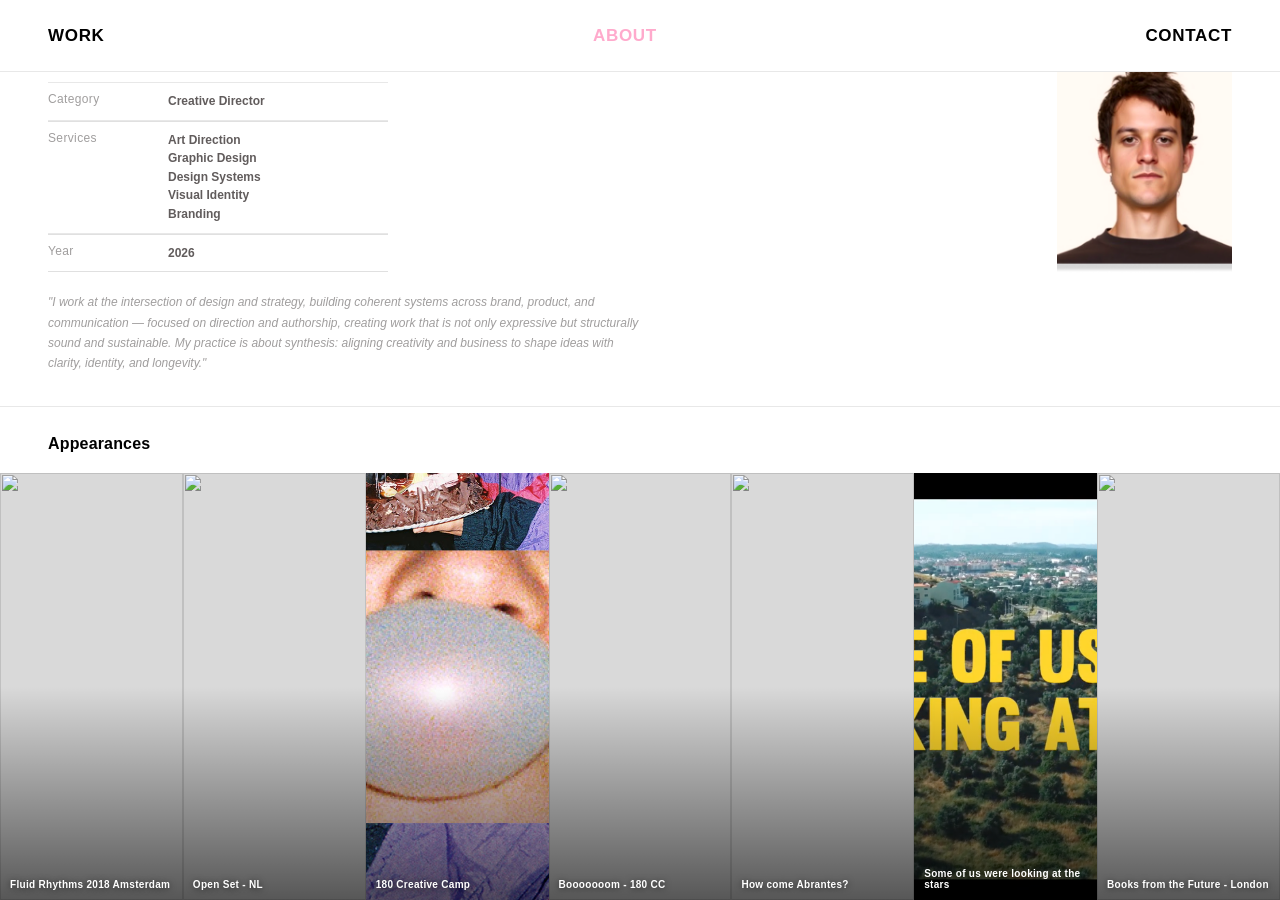
==== about.html @ 1d044f9d "portfolio" ====
<!DOCTYPE html>
<html lang="en">
<head>
  <meta charset="UTF-8">
  <meta name="viewport" content="width=device-width, initial-scale=1.0">
  <title>About - Antonio Augusto Dorea</title>
  <link rel="stylesheet" href="style/global.css">
  <style>
    *{box-sizing:border-box;margin:0;padding:0;}

    /* PAGE — fixed height, no scroll */
    html,body{
      height:100%;overflow:hidden;
      font-family:'Helvetica Neue',Helvetica,Arial,sans-serif;
      background:#fff;color:#000;
    }
    .page{height:100vh;display:flex;flex-direction:column;}

    /* ── NAV ── */
    .nav{
      flex-shrink:0;
      display:flex;justify-content:space-between;align-items:center;
      padding:20px 48px;
      border-bottom:.5px solid #e8e8e8;
    }
    .nav-item{
      font-size:17px;font-weight:700;font-stretch:condensed;
      letter-spacing:.04em;text-transform:uppercase;
      color:#000;text-decoration:none;
      font-family:'Helvetica Neue Condensed','Arial Narrow','Helvetica Neue',Helvetica,Arial,sans-serif;
      background:none;border:none;cursor:pointer;
      transition:color .2s;padding:0;
    }
    .nav-item.active,.nav-item:hover{color:#ffaacc;}

    /* ── ABOUT BODY — two columns ── */
    .about-body{
      flex-shrink:0;
      display:grid;
      grid-template-columns:1fr 175px;
      gap:0;
      padding:40px 48px 32px;
      border-bottom:.5px solid #e8e8e8;
      align-items:start;
    }

    /* LEFT */
    .about-left{}
    .about-role-title{
      font-size:16px;font-weight:700;
      margin-bottom:24px;color:#000;letter-spacing:.01em;
    }

    /* detail table — lines stop at 50% */
    .detail-table{width:50%;min-width:320px;}
    .detail-row{
      display:grid;grid-template-columns:120px 1fr;
      border-bottom:.5px solid #e8e8e8;
      padding:9px 0;align-items:start;
    }
    .detail-row:first-child{border-top:.5px solid #e8e8e8;}
    .detail-label{font-size:12px;color:#a09e9e;letter-spacing:.03em;}
    .detail-value{font-size:12px;font-weight:700;color:#615c5c;line-height:1.55;}

    /* bio */
    .about-bio{
      font-size:12px;color:#a09e9e;line-height:1.7;
      margin-top:20px;max-width:600px;
      font-style:italic;
    }

    /* RIGHT — photo 3x4, no tape */
    .about-photo-col{
      display:flex;justify-content:flex-end;
      padding-top:0;
    }
    .about-photo{
      width:175px;
      aspect-ratio:3/4;
      object-fit:cover;object-position:top;
      display:block;
    }

    /* ── APPEARANCES ── */
    .appearances-wrap{
      flex:1;min-height:0;
      display:flex;flex-direction:column;
      padding:28px 0 0;
    }
    .appearances-title{
      font-size:16px;font-weight:700;
      padding:0 48px;margin-bottom:20px;
      flex-shrink:0;color:#000;letter-spacing:.01em;
    }

    /* marquee container */
    .marquee-clip{
      flex:1;min-height:0;
      overflow:hidden;
      position:relative;
    }
    /* the track holds original + clone side-by-side */
    .marquee-track{
      display:flex;
      height:100%;
      will-change:transform;
      /* no transition — JS drives this */
    }
    /* each card */
    .ap-card{
      flex-shrink:0;
      /* 7 cards fill the viewport width */
      width:calc(100vw / 7);
      height:100%;
      position:relative;
      display:block;
      text-decoration:none;
      background:#d9d9d9;
      overflow:hidden;
    }
    .ap-card img{
      width:100%;height:100%;
      object-fit:cover;display:block;
      transition:transform .35s ease;
    }
    .ap-card:hover img{transform:scale(1.05);}
    .ap-overlay{
      position:absolute;inset:0;
      background:linear-gradient(to top,rgba(0,0,0,.6) 0%,rgba(0,0,0,0) 50%);
      z-index:1;
    }
    .ap-title{
      position:absolute;bottom:10px;left:10px;right:10px;
      z-index:2;
      font-size:10px;font-weight:700;letter-spacing:.03em;
      color:#fff;text-shadow:0 1px 6px rgba(0,0,0,.6);
      font-family:'Helvetica Neue',Helvetica,Arial,sans-serif;
    }
  </style>
</head>
<body>
<div class="page">

  <!-- NAV -->
  <nav class="nav">
    <a href="work.html" class="nav-item">WORK</a>
    <span style="flex:1;text-align:center;">
      <a href="about.html" class="nav-item active">ABOUT</a>
    </span>
    <a href="contact.html" class="nav-item">CONTACT</a>
  </nav>

  <!-- ABOUT BODY -->
  <div class="about-body">
    <div class="about-left">
      <h1 class="about-role-title">Creative Director / Visual Artist / Graphic Designer</h1>
      <div class="detail-table">
        <div class="detail-row">
          <span class="detail-label">Category</span>
          <span class="detail-value">Creative Director</span>
        </div>
        <div class="detail-row">
          <span class="detail-label">Services</span>
          <span class="detail-value">
            Art Direction<br>
            Graphic Design<br>
            Design Systems<br>
            Visual Identity<br>
            Branding
          </span>
        </div>
        <div class="detail-row">
          <span class="detail-label">Year</span>
          <span class="detail-value">2026</span>
        </div>
      </div>
      <p class="about-bio">"I work at the intersection of design and strategy, building coherent systems across brand, product, and communication &mdash; focused on direction and authorship, creating work that is not only expressive but structurally sound and sustainable. My practice is about synthesis: aligning creativity and business to shape ideas with clarity, identity, and longevity."</p>
    </div>
    <div class="about-photo-col">
      <img class="about-photo" src="assets/images/foto-perfil.png" alt="Antonio Augusto Dorea">
    </div>
  </div>

  <!-- APPEARANCES -->
  <div class="appearances-wrap">
    <h2 class="appearances-title">Appearances</h2>
    <div class="marquee-clip" id="mClip">
      <div class="marquee-track" id="mTrack">

        <a class="ap-card" href="https://irinashapiro.nl/fluid-rhythms.html" target="_blank" rel="noopener">
          <img src="https://irinashapiro.nl/images/2018_05_10_opensetFB_eventIMG_GREEN.jpg" alt="">
          <div class="ap-overlay"></div><div class="ap-title">Fluid Rhythms 2018 Amsterdam</div>
        </a>
        <a class="ap-card" href="https://www.openset.nl/program.php" target="_blank" rel="noopener">
          <img src="https://www.openset.nl/img/opensetlab/opensetlab-1.jpg" alt="">
          <div class="ap-overlay"></div><div class="ap-title">Open Set - NL</div>
        </a>
        <a class="ap-card" href="https://180.camp/" target="_blank" rel="noopener">
          <img src="assets/images/Captura de Tela 2026-03-26 as 05.39.30.png" alt="" onerror="this.style.display='none'">
          <div class="ap-overlay"></div><div class="ap-title">180 Creative Camp</div>
        </a>
        <a class="ap-card" href="https://www.booooooom.com/2018/07/20/on-assignment-180-creative-camp-by-lorena-cao/" target="_blank" rel="noopener">
          <img src="https://cdn.booooooom.com/wp-content/uploads/2018/07/Portfolio_Review_005.jpg" alt="">
          <div class="ap-overlay"></div><div class="ap-title">Booooooom - 180 CC</div>
        </a>
        <a class="ap-card" href="https://www.canal180.pt/page/180-creative-camp/" target="_blank" rel="noopener">
          <img src="https://img.bndlyr.com/nhjtx0kggg/_assets/nk4w2an5yxnjmkabrcvmw.jpg?fit=fill&w=800" alt="">
          <div class="ap-overlay"></div><div class="ap-title">How come Abrantes?</div>
        </a>
        <a class="ap-card" href="https://www.youtube.com/watch?v=wwndcj5xn_Y" target="_blank" rel="noopener">
          <img src="assets/images/Captura de Tela 2026-03-26 as 05.48.02.png" alt="" onerror="this.style.display='none'">
          <div class="ap-overlay"></div><div class="ap-title">Some of us were looking at the stars</div>
        </a>
        <a class="ap-card" href="https://booksfromthefuture.info/" target="_blank" rel="noopener">
          <img src="https://booksfromthefuture.info/images/ps_30.jpg?crc=243601155" alt="">
          <div class="ap-overlay"></div><div class="ap-title">Books from the Future - London</div>
        </a>

      </div><!-- end mTrack (original 7 cards) -->
    </div><!-- end mClip -->
  </div>

</div><!-- end page -->

<script>
  var clip = document.getElementById("mClip");
  var track = document.getElementById("mTrack");

  /* measure original 7 cards width */
  var origW = 0;
  function measure(){ origW = track.scrollWidth; }

  /* clone the 7 cards and append to same track — making 14 total */
  function buildClone(){
    measure();
    var cards = Array.from(track.children);
    cards.forEach(function(c){
      var cl = c.cloneNode(true);
      cl.setAttribute("aria-hidden","true");
      cl.setAttribute("tabindex","-1");
      track.appendChild(cl);
    });
  }
  buildClone();

  /* scroll state */
  var offset = 0;
  var vel = 0;
  var raf = null;

  function applyOffset(){
    /* seamless loop: when we've scrolled one full set, reset */
    if(origW > 0){
      offset = ((offset % origW) + origW) % origW;
    }
    track.style.transform = "translateX(-" + offset + "px)";
  }

  function tick(){
    if(Math.abs(vel) < 0.1){ vel = 0; raf = null; return; }
    offset += vel;
    vel *= 0.88;
    applyOffset();
    raf = requestAnimationFrame(tick);
  }

  /* wheel drives the marquee — page stays still */
  window.addEventListener("wheel", function(e){
    e.preventDefault();
    vel += e.deltaY * 0.9;
    if(!raf) raf = requestAnimationFrame(tick);
  }, {passive: false});

  /* drag */
  var dragging = false, dragX = 0, dragBase = 0;
  clip.addEventListener("mousedown", function(e){
    dragging = true;
    dragX = e.clientX;
    dragBase = offset;
    if(raf){ cancelAnimationFrame(raf); raf = null; vel = 0; }
    e.preventDefault();
  });
  window.addEventListener("mousemove", function(e){
    if(!dragging) return;
    offset = dragBase + (dragX - e.clientX);
    applyOffset();
  });
  window.addEventListener("mouseup", function(){ dragging = false; });

  /* re-measure on resize */
  window.addEventListener("resize", function(){
    measure();
    applyOffset();
  });
</script>
</body>
</html>
---- style/global.css ----
/* ================================================================
   DESIGN SYSTEM — Antônio Augusto Dórea · Portfolio
   ================================================================ */

:root {
  /* ── Colors ─────────────────────────────────────────────────── */
  --c-primary:     #000000;
  --c-canvas:      #ffffff;
  --c-accent:      #ffaacc;
  --c-label:       #a09e9e;
  --c-body:        #615c5c;
  --c-placeholder: #d9d9d9;
  --c-grid-card:   #cecece;

  /* ── Typography ─────────────────────────────────────────────── */
  --font:          'Helvetica Neue', Helvetica, Arial, sans-serif;

  /* Nav */
  --nav-fs:        15px;
  --nav-fw:        700;
  --nav-ls:        0.12em;

  /* Project hero title */
  --title-fs:      80px;
  --title-fw:      400;
  --title-ls:      -0.02em;
  --title-lh:      0.95;

  /* Project Details heading */
  --detail-heading-fs: 14px;
  --detail-heading-fw: 700;

  /* Labels (Category/Services/Year) */
  --label-fs:      12px;
  --label-color:   #a09e9e;
  --label-ls:      0.04em;

  /* Label values */
  --value-fs:      12px;
  --value-fw:      700;
  --value-color:   #615c5c;

  /* Body / descrição */
  --desc-fs:       12px;
  --desc-color:    #a09e9e;
  --desc-lh:       1.65;

  /* Sidebar */
  --cat-fs:        14px;
  --cat-fw:        700;

  /* ── Layout ─────────────────────────────────────────────────── */
  --nav-h:         72px;
  --sidebar-w:     34vw;
  --pad:           clamp(32px, 4vw, 64px);

  /* ── Motion ─────────────────────────────────────────────────── */
  --ease:          cubic-bezier(0.76, 0, 0.24, 1);
  --dur:           0.65s;
  --dur-fast:      0.25s;
}

/* ================================================================
   RESET
   ================================================================ */
*, *::before, *::after { box-sizing: border-box; margin: 0; padding: 0; }
html, body { height: 100%; }
body {
  font-family: var(--font);
  background: var(--c-canvas);
  color: var(--c-primary);
  -webkit-font-smoothing: antialiased;
  -moz-osx-font-smoothing: grayscale;
  overflow-x: hidden;
}
a    { color: inherit; text-decoration: none; }
img  { display: block; max-width: 100%; }
button { cursor: pointer; background: none; border: none; font: inherit; color: inherit; }

/* ================================================================
   NAV
   ================================================================ */
.nav {
  position: fixed;
  top: 0; left: 0; right: 0;
  height: var(--nav-h);
  display: flex;
  align-items: center;
  padding: 0 var(--pad);
  z-index: 400;
  background: var(--c-canvas);
  transition: background 0.35s ease;
}

/* When sidebar opens: left portion matches sidebar pink */
body.sidebar-open .nav {
  background: linear-gradient(
    to right,
    var(--c-accent) var(--sidebar-w),
    var(--c-canvas) var(--sidebar-w)
  );
}

.nav-center {
  position: absolute;
  left: 50%;
  transform: translateX(-50%);
}
.nav-right { margin-left: auto; }

/* Base nav link */
.nav-link,
.nav-btn {
  font-size: var(--nav-fs);
  font-weight: var(--nav-fw);
  letter-spacing: var(--nav-ls);
  text-transform: uppercase;
  color: var(--c-primary);
  transition: color 0.2s ease, opacity 0.35s ease;
  cursor: pointer;
  background: none;
  border: none;
  font-family: var(--font);
  padding: 0;
}
.nav-link:hover,
.nav-btn:hover   { color: var(--c-accent); }
.nav-link.is-active { color: var(--c-accent); }

/* WORK button — becomes white when sidebar is open */
#navWork {
  color: var(--c-primary);
  transition: color 0.35s ease;
  position: relative;
  z-index: 401;
}
body.sidebar-open #navWork { color: white; }

/* ================================================================
   SIDEBAR (global — all pages)
   ================================================================ */
.sidebar {
  position: fixed;
  top: 0; left: 0;
  width: var(--sidebar-w);
  height: 100vh;
  background: var(--c-accent);
  z-index: 300;
  display: flex;
  flex-direction: column;
  transform: translateY(-100%);
  transition: transform var(--dur) var(--ease);
  overflow: hidden;
}
.sidebar.is-open { transform: translateY(0); }

/* Reserve space for the nav bar inside sidebar */
.sidebar-header {
  height: var(--nav-h);
  flex-shrink: 0;
}

/* Categories */
.sidebar-cats {
  flex: 1;
  display: flex;
  flex-direction: column;
}

.sidebar-cat {
  flex: 1;
  display: flex;
  align-items: center;
  justify-content: center;
  font-size: var(--cat-fs);
  font-weight: var(--cat-fw);
  /* NO text-transform uppercase for categories */
  color: var(--c-primary);
  background: var(--c-accent);
  border-top: 1px solid rgba(209, 136, 158, 0.35);
  cursor: pointer;
  transition: background 0.22s ease, color 0.22s ease;
}
.sidebar-cat:hover,
.sidebar-cat.is-active {
  background: var(--c-primary);
  color: white;
}

/* ALL button */
.sidebar-footer {
  height: var(--nav-h);
  display: flex;
  align-items: center;
  justify-content: center;
  flex-shrink: 0;
  border-top: 1px solid rgba(209, 136, 158, 0.35);
}
.sidebar-all {
  font-size: var(--cat-fs);
  font-weight: var(--cat-fw);
  letter-spacing: var(--nav-ls);
  text-transform: uppercase;
  color: white;
  opacity: 0.85;
  transition: opacity 0.2s;
}
.sidebar-all:hover { opacity: 1; }
.sidebar-all.is-active { opacity: 1; text-decoration: underline; }

/* ================================================================
   PAGE BASE
   ================================================================ */
.page-main {
  padding-top: var(--nav-h);
}

/* ================================================================
   HOMEPAGE
   ================================================================ */
.home-hero {
  display: flex;
  flex-direction: column;
  justify-content: center;
  min-height: calc(100vh - var(--nav-h));
  padding: 0 var(--pad);
  position: relative;
}

.home-name-wrap {
  position: relative;
  display: inline-block;
}

.home-name,
.home-name-alt {
  font-size: clamp(56px, 8vw, 112px);
  font-weight: 400;
  letter-spacing: -0.03em;
  line-height: 0.93;
  display: block;
}

.home-name-alt {
  position: absolute;
  top: 0; left: 0;
  opacity: 0;
  transition: opacity 0.8s ease;
  white-space: nowrap;
}
.home-name { transition: opacity 0.8s ease; }
.home-name.is-hidden { opacity: 0; }
.home-name-alt.is-visible { opacity: 1; }

.home-role {
  margin-top: 36px;
  font-size: 12px;
  font-weight: 700;
  letter-spacing: 0.14em;
  text-transform: uppercase;
  color: var(--c-label);
}

.home-footer {
  position: absolute;
  bottom: var(--pad);
  right: var(--pad);
  font-size: 11px;
  font-weight: 700;
  letter-spacing: 0.12em;
  text-transform: uppercase;
  color: var(--c-label);
}

/* ================================================================
   WORK PAGE — INFINITE SCROLL
   ================================================================ */
.projects-container {
  width: 100%;
}

.project-item {
  width: 100%;
}

.project-placeholder {
  width: 100%;
  height: 400px;
  background: var(--c-placeholder);
}

.project-scroll-body {
  display: grid;
  grid-template-columns: 1fr 1fr;
  padding: 48px var(--pad) 80px;
  gap: 64px;
  align-items: start;
}

.project-title {
  font-size: var(--title-fs);
  font-weight: var(--title-fw);
  letter-spacing: var(--title-ls);
  line-height: var(--title-lh);
  color: var(--c-primary);
}

.project-details-heading {
  font-size: var(--detail-heading-fs);
  font-weight: var(--detail-heading-fw);
  margin-bottom: 20px;
}

.detail-row {
  display: grid;
  grid-template-columns: 130px 1fr;
  border-top: 1px solid #e0e0e0;
  padding: 12px 0;
}
.detail-row:last-of-type { border-bottom: 1px solid #e0e0e0; }

.detail-label {
  font-size: var(--label-fs);
  color: var(--label-color);
  letter-spacing: var(--label-ls);
  font-weight: 400;
}
.detail-value {
  font-size: var(--value-fs);
  font-weight: var(--value-fw);
  color: var(--value-color);
  line-height: 1.55;
}

.project-desc {
  font-size: var(--desc-fs);
  color: var(--desc-color);
  line-height: var(--desc-lh);
  margin-top: 24px;
  padding-top: 24px;
  border-top: 1px solid #e0e0e0;
  grid-column: 1 / -1;
}

/* ================================================================
   ABOUT PAGE
   ================================================================ */
.about-page {
  padding: 64px var(--pad) 0;
  min-height: calc(100vh - var(--nav-h));
  position: relative;
}

.about-top {
  display: grid;
  grid-template-columns: 1fr auto;
  gap: var(--pad);
  align-items: start;
}

.about-left {
  max-width: 680px;
}

.about-title {
  font-size: clamp(22px, 2.2vw, 32px);
  font-weight: 700;
  letter-spacing: -0.01em;
  line-height: 1.1;
  margin-bottom: 40px;
  color: var(--c-primary);
}

.about-details {
  margin-bottom: 32px;
}

.about-desc-text {
  font-size: var(--desc-fs);
  color: var(--desc-color);
  line-height: var(--desc-lh);
  max-width: 640px;
  margin-top: 24px;
}

/* Photo (right column, passport-style) — 35% smaller */
.about-photo-wrap {
  width: clamp(104px, 9.1vw, 143px);
  flex-shrink: 0;
}

.about-photo-img {
  width: 100%;
  aspect-ratio: 3 / 4;
  object-fit: cover;
  object-position: top;
  box-shadow: -1px 5px 10px 4px rgba(0,0,0,0.16);
  display: block;
}

.about-photo-placeholder {
  width: 100%;
  aspect-ratio: 3 / 4;
  background: var(--c-placeholder);
  box-shadow: -1px 5px 10px 4px rgba(0,0,0,0.16);
}

/* Appearances section */
.about-appearances {
  padding: 64px 0 80px;
}

.about-appearances-heading {
  font-size: clamp(22px, 2.2vw, 32px);
  font-weight: 700;
  letter-spacing: -0.01em;
  margin-bottom: 32px;
  padding: 0 var(--pad);
}

/* Infinite horizontal ticker */
.appearances-ticker {
  overflow: hidden;
  width: 100%;
}

.appearances-track {
  display: flex;
  gap: 16px;
  width: max-content;
  will-change: transform;
}

.appearances-thumb {
  width: clamp(160px, 18vw, 260px);
  aspect-ratio: 1 / 1;
  background: var(--c-placeholder);
  flex-shrink: 0;
}

/* ================================================================
   CONTACT PAGE
   ================================================================ */
.contact-page-layout {
  display: grid;
  grid-template-columns: 1fr 0.45fr;
  min-height: calc(100vh - var(--nav-h));
}

.contact-page-left {
  padding: 64px var(--pad) 80px;
  display: flex;
  flex-direction: column;
}

.contact-page-right {
  background: var(--c-placeholder);
  align-self: stretch;
}

.contact-page-title {
  font-size: clamp(28px, 3vw, 42px);
  font-weight: 700;
  letter-spacing: -0.01em;
  line-height: 1.05;
  margin-bottom: 48px;
}

/* Underline form fields */
.contact-new-form {
  display: flex;
  flex-direction: column;
  gap: 0;
  margin-bottom: 40px;
  max-width: 640px;
}

.contact-field {
  display: flex;
  flex-direction: column;
  border-bottom: 1px solid #d0d0d0;
  padding: 14px 0;
}

.contact-field-label {
  font-size: var(--label-fs);
  color: var(--label-color);
  letter-spacing: var(--label-ls);
  font-weight: 400;
  margin-bottom: 4px;
}

.contact-field-input,
.contact-field-textarea {
  background: none;
  border: none;
  font-family: var(--font);
  font-size: 14px;
  font-weight: 400;
  color: var(--c-primary);
  outline: none;
  width: 100%;
}

.contact-field-textarea {
  resize: none;
  height: 60px;
  line-height: 1.65;
}

/* Pill buttons */
.btn-send {
  align-self: flex-start;
  margin-top: 28px;
  padding: 12px 32px;
  border: 2px solid var(--c-primary);
  border-radius: 999px;
  font-size: var(--nav-fs);
  font-weight: var(--nav-fw);
  letter-spacing: var(--nav-ls);
  color: var(--c-primary);
  background: none;
  cursor: pointer;
  transition: background 0.22s, color 0.22s;
  font-family: var(--font);
  text-transform: uppercase;
  display: flex;
  align-items: center;
  gap: 10px;
}
.btn-send:hover {
  background: var(--c-primary);
  color: white;
}

.contact-social-links {
  display: flex;
  flex-direction: column;
  gap: 12px;
  margin-top: 32px;
  align-items: flex-start;
}

.btn-pill-link {
  padding: 12px 28px;
  border: 1.5px solid var(--c-body);
  border-radius: 999px;
  font-size: var(--nav-fs);
  font-weight: var(--nav-fw);
  letter-spacing: var(--nav-ls);
  color: var(--c-body);
  background: none;
  cursor: pointer;
  transition: background 0.22s, color 0.22s, border-color 0.22s;
  text-transform: uppercase;
  display: flex;
  align-items: center;
  gap: 10px;
}
.btn-pill-link:hover {
  background: var(--c-body);
  color: white;
}

.contact-footer-name {
  margin-top: auto;
  padding-top: 64px;
  font-size: clamp(18px, 2vw, 28px);
  font-weight: 700;
  letter-spacing: -0.01em;
  color: var(--c-primary);
}
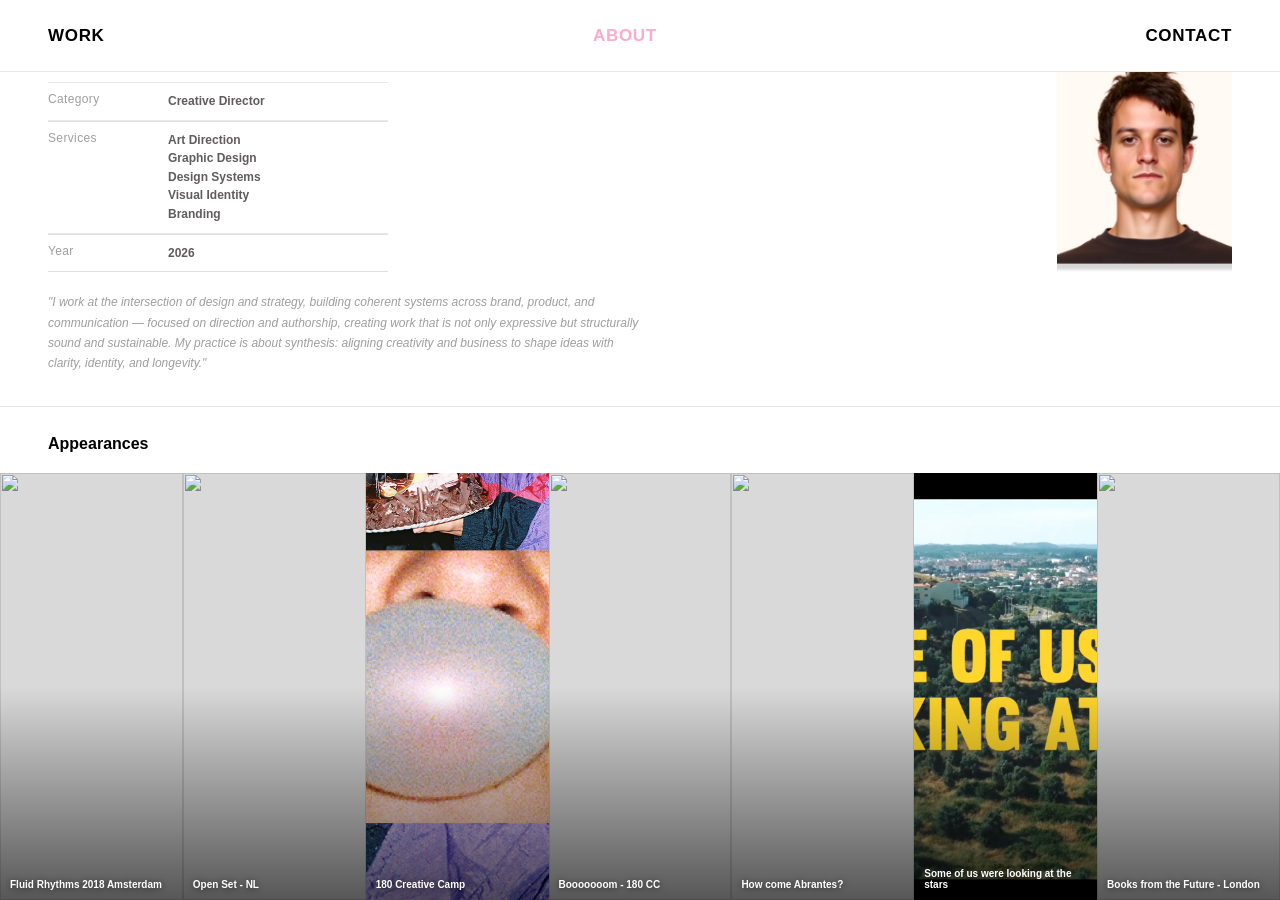
==== commit 357d24e5: "mobile responsive" ====
--- a/about.html
+++ b/about.html
@@ -7,14 +7,19 @@
   <link rel="stylesheet" href="style/global.css">
   <style>
     *{box-sizing:border-box;margin:0;padding:0;}
-
-    /* PAGE — fixed height, no scroll */
     html,body{
-      height:100%;overflow:hidden;
+      height:100%;
       font-family:'Helvetica Neue',Helvetica,Arial,sans-serif;
       background:#fff;color:#000;
     }
-    .page{height:100vh;display:flex;flex-direction:column;}
+
+    /* desktop: fixed height no-scroll */
+    @media (min-width: 769px) {
+      html,body { overflow: hidden; }
+      .page { height: 100vh; display: flex; flex-direction: column; }
+      .appearances-wrap { flex: 1; min-height: 0; }
+      .marquee-clip { height: 100%; }
+    }
 
     /* ── NAV ── */
     .nav{
@@ -22,6 +27,7 @@
       display:flex;justify-content:space-between;align-items:center;
       padding:20px 48px;
       border-bottom:.5px solid #e8e8e8;
+      background:#fff;
     }
     .nav-item{
       font-size:17px;font-weight:700;font-stretch:condensed;
@@ -33,7 +39,7 @@
     }
     .nav-item.active,.nav-item:hover{color:#ffaacc;}
 
-    /* ── ABOUT BODY — two columns ── */
+    /* ── ABOUT BODY ── */
     .about-body{
       flex-shrink:0;
       display:grid;
@@ -43,16 +49,12 @@
       border-bottom:.5px solid #e8e8e8;
       align-items:start;
     }
-
-    /* LEFT */
     .about-left{}
     .about-role-title{
       font-size:16px;font-weight:700;
       margin-bottom:24px;color:#000;letter-spacing:.01em;
     }
-
-    /* detail table — lines stop at 50% */
-    .detail-table{width:50%;min-width:320px;}
+    .detail-table{width:50%;min-width:280px;}
     .detail-row{
       display:grid;grid-template-columns:120px 1fr;
       border-bottom:.5px solid #e8e8e8;
@@ -61,62 +63,42 @@
     .detail-row:first-child{border-top:.5px solid #e8e8e8;}
     .detail-label{font-size:12px;color:#a09e9e;letter-spacing:.03em;}
     .detail-value{font-size:12px;font-weight:700;color:#615c5c;line-height:1.55;}
-
-    /* bio */
     .about-bio{
       font-size:12px;color:#a09e9e;line-height:1.7;
-      margin-top:20px;max-width:600px;
-      font-style:italic;
-    }
-
-    /* RIGHT — photo 3x4, no tape */
-    .about-photo-col{
-      display:flex;justify-content:flex-end;
-      padding-top:0;
-    }
+      margin-top:20px;max-width:600px;font-style:italic;
+    }
+    .about-photo-col{display:flex;justify-content:flex-end;}
     .about-photo{
-      width:175px;
-      aspect-ratio:3/4;
-      object-fit:cover;object-position:top;
-      display:block;
+      width:175px;aspect-ratio:3/4;
+      object-fit:cover;object-position:top;display:block;
     }
 
     /* ── APPEARANCES ── */
     .appearances-wrap{
-      flex:1;min-height:0;
       display:flex;flex-direction:column;
       padding:28px 0 0;
     }
     .appearances-title{
       font-size:16px;font-weight:700;
       padding:0 48px;margin-bottom:20px;
-      flex-shrink:0;color:#000;letter-spacing:.01em;
-    }
-
-    /* marquee container */
+      flex-shrink:0;color:#000;
+    }
     .marquee-clip{
-      flex:1;min-height:0;
-      overflow:hidden;
-      position:relative;
-    }
-    /* the track holds original + clone side-by-side */
+      overflow:hidden;position:relative;
+      cursor:grab;user-select:none;
+    }
+    .marquee-clip.dragging{cursor:grabbing;}
     .marquee-track{
-      display:flex;
-      height:100%;
+      display:flex;height:100%;
       will-change:transform;
-      /* no transition — JS drives this */
-    }
-    /* each card */
+    }
     .ap-card{
       flex-shrink:0;
-      /* 7 cards fill the viewport width */
       width:calc(100vw / 7);
       height:100%;
       position:relative;
-      display:block;
-      text-decoration:none;
-      background:#d9d9d9;
-      overflow:hidden;
+      display:block;text-decoration:none;
+      background:#d9d9d9;overflow:hidden;
     }
     .ap-card img{
       width:100%;height:100%;
@@ -131,17 +113,52 @@
     }
     .ap-title{
       position:absolute;bottom:10px;left:10px;right:10px;
-      z-index:2;
-      font-size:10px;font-weight:700;letter-spacing:.03em;
+      z-index:2;font-size:10px;font-weight:700;
       color:#fff;text-shadow:0 1px 6px rgba(0,0,0,.6);
       font-family:'Helvetica Neue',Helvetica,Arial,sans-serif;
+    }
+
+    /* ── MOBILE ── */
+    @media (max-width: 768px) {
+      html,body { overflow: auto; height: auto; }
+      .page { height: auto; }
+
+      .nav { padding: 14px 20px; }
+      .nav-item { font-size: 14px; }
+
+      .about-body {
+        grid-template-columns: 1fr;
+        padding: 24px 20px 24px;
+        gap: 24px;
+      }
+      .about-photo-col {
+        justify-content: flex-start;
+        order: -1;
+      }
+      .about-photo {
+        width: 100px;
+        aspect-ratio: 3/4;
+      }
+      .about-role-title { font-size: 14px; margin-bottom: 16px; }
+      .detail-table { width: 100%; min-width: unset; }
+      .detail-row { grid-template-columns: 100px 1fr; padding: 7px 0; }
+      .detail-label { font-size: 11px; }
+      .detail-value { font-size: 11px; }
+      .about-bio { font-size: 11px; margin-top: 16px; }
+
+      .appearances-wrap { padding: 24px 0 0; }
+      .appearances-title { font-size: 14px; padding: 0 20px; margin-bottom: 14px; }
+
+      .marquee-clip { height: 140px; overflow-x: auto; overflow-y: hidden; cursor: grab; }
+      .marquee-track { height: 140px; flex-wrap: nowrap; }
+      .ap-card { width: 140px; height: 140px; }
+      .ap-title { font-size: 9px; bottom: 8px; left: 8px; right: 8px; }
     }
   </style>
 </head>
 <body>
 <div class="page">
 
-  <!-- NAV -->
   <nav class="nav">
     <a href="work.html" class="nav-item">WORK</a>
     <span style="flex:1;text-align:center;">
@@ -150,7 +167,6 @@
     <a href="contact.html" class="nav-item">CONTACT</a>
   </nav>
 
-  <!-- ABOUT BODY -->
   <div class="about-body">
     <div class="about-left">
       <h1 class="about-role-title">Creative Director / Visual Artist / Graphic Designer</h1>
@@ -181,12 +197,10 @@
     </div>
   </div>
 
-  <!-- APPEARANCES -->
   <div class="appearances-wrap">
     <h2 class="appearances-title">Appearances</h2>
     <div class="marquee-clip" id="mClip">
       <div class="marquee-track" id="mTrack">
-
         <a class="ap-card" href="https://irinashapiro.nl/fluid-rhythms.html" target="_blank" rel="noopener">
           <img src="https://irinashapiro.nl/images/2018_05_10_opensetFB_eventIMG_GREEN.jpg" alt="">
           <div class="ap-overlay"></div><div class="ap-title">Fluid Rhythms 2018 Amsterdam</div>
@@ -215,83 +229,52 @@
           <img src="https://booksfromthefuture.info/images/ps_30.jpg?crc=243601155" alt="">
           <div class="ap-overlay"></div><div class="ap-title">Books from the Future - London</div>
         </a>
-
-      </div><!-- end mTrack (original 7 cards) -->
-    </div><!-- end mClip -->
+      </div>
+    </div>
   </div>
 
-</div><!-- end page -->
-
+</div>
 <script>
-  var clip = document.getElementById("mClip");
-  var track = document.getElementById("mTrack");
-
-  /* measure original 7 cards width */
-  var origW = 0;
-  function measure(){ origW = track.scrollWidth; }
-
-  /* clone the 7 cards and append to same track — making 14 total */
-  function buildClone(){
-    measure();
+  var isMobile = window.innerWidth <= 768;
+  if(!isMobile){
+    var clip = document.getElementById("mClip");
+    var track = document.getElementById("mTrack");
+    var origW = 0;
+    function measure(){ origW = track.scrollWidth / 2; }
+    /* clone */
     var cards = Array.from(track.children);
-    cards.forEach(function(c){
-      var cl = c.cloneNode(true);
-      cl.setAttribute("aria-hidden","true");
-      cl.setAttribute("tabindex","-1");
-      track.appendChild(cl);
+    cards.forEach(function(c){ track.appendChild(c.cloneNode(true)); });
+    var offset = 0, vel = 0, raf = null;
+    function applyOffset(){
+      if(origW > 0) offset = ((offset % origW) + origW) % origW;
+      track.style.transform = "translateX(-" + offset + "px)";
+    }
+    function tick(){
+      if(Math.abs(vel) < 0.1){ vel=0; raf=null; return; }
+      offset += vel; vel *= 0.88;
+      applyOffset();
+      raf = requestAnimationFrame(tick);
+    }
+    window.addEventListener("wheel", function(e){
+      e.preventDefault();
+      vel += e.deltaY * 0.9;
+      if(!raf) raf = requestAnimationFrame(tick);
+    }, {passive:false});
+    var dragging=false, dragX=0, dragBase=0;
+    clip.addEventListener("mousedown", function(e){
+      dragging=true; dragX=e.clientX; dragBase=offset;
+      if(raf){ cancelAnimationFrame(raf); raf=null; vel=0; }
+      e.preventDefault();
     });
+    window.addEventListener("mousemove", function(e){
+      if(!dragging) return;
+      offset = dragBase + (dragX - e.clientX);
+      applyOffset();
+    });
+    window.addEventListener("mouseup", function(){ dragging=false; });
+    window.addEventListener("load", function(){ measure(); });
+    window.addEventListener("resize", function(){ measure(); applyOffset(); });
   }
-  buildClone();
-
-  /* scroll state */
-  var offset = 0;
-  var vel = 0;
-  var raf = null;
-
-  function applyOffset(){
-    /* seamless loop: when we've scrolled one full set, reset */
-    if(origW > 0){
-      offset = ((offset % origW) + origW) % origW;
-    }
-    track.style.transform = "translateX(-" + offset + "px)";
-  }
-
-  function tick(){
-    if(Math.abs(vel) < 0.1){ vel = 0; raf = null; return; }
-    offset += vel;
-    vel *= 0.88;
-    applyOffset();
-    raf = requestAnimationFrame(tick);
-  }
-
-  /* wheel drives the marquee — page stays still */
-  window.addEventListener("wheel", function(e){
-    e.preventDefault();
-    vel += e.deltaY * 0.9;
-    if(!raf) raf = requestAnimationFrame(tick);
-  }, {passive: false});
-
-  /* drag */
-  var dragging = false, dragX = 0, dragBase = 0;
-  clip.addEventListener("mousedown", function(e){
-    dragging = true;
-    dragX = e.clientX;
-    dragBase = offset;
-    if(raf){ cancelAnimationFrame(raf); raf = null; vel = 0; }
-    e.preventDefault();
-  });
-  window.addEventListener("mousemove", function(e){
-    if(!dragging) return;
-    offset = dragBase + (dragX - e.clientX);
-    applyOffset();
-  });
-  window.addEventListener("mouseup", function(){ dragging = false; });
-
-  /* re-measure on resize */
-  window.addEventListener("resize", function(){
-    measure();
-    applyOffset();
-  });
 </script>
 </body>
 </html>
